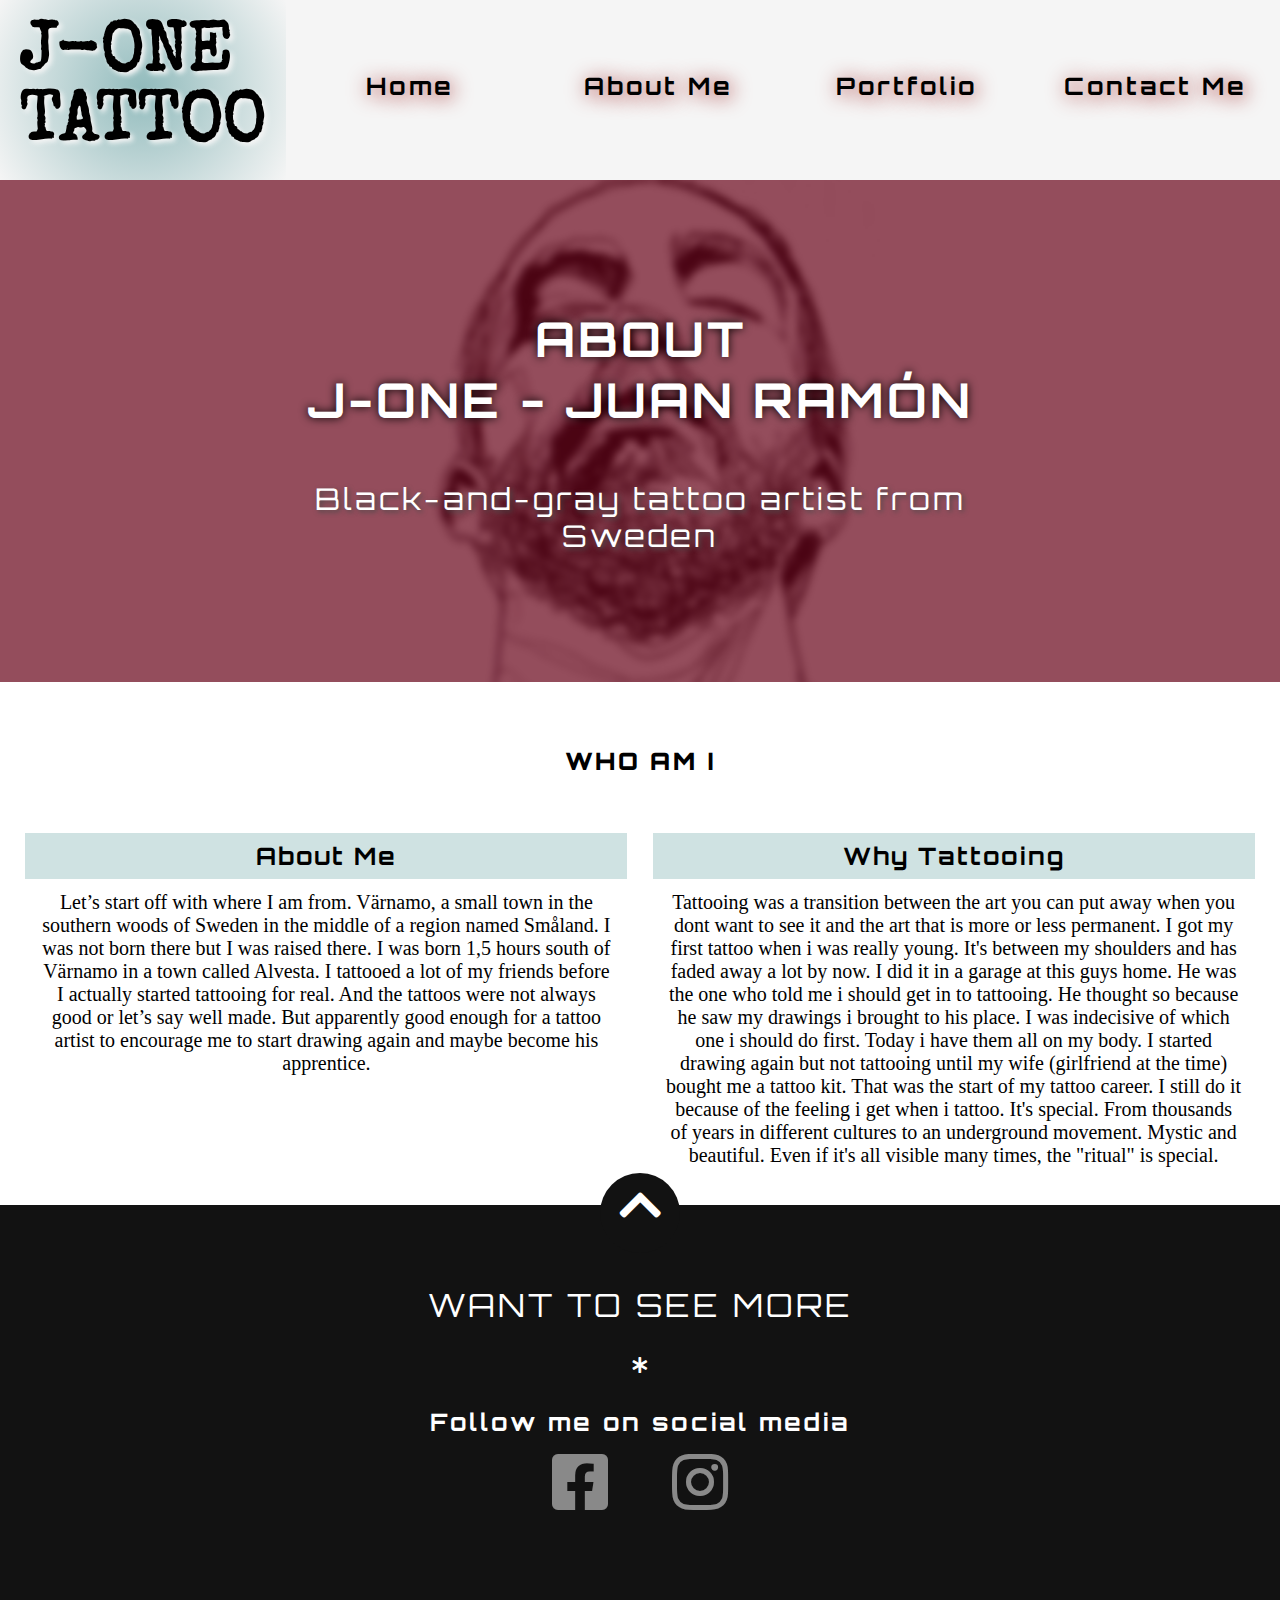
==== about.html @ 80d489d9 "first commit" ====
<!DOCTYPE html>
<html lang="en">
<head>
    <meta charset="UTF-8">
    <meta name="viewport" content="width=device-width, initial-scale=1.0">
    <meta name="description" content="J-ONE tattoo artist from sweden, black and grey, different styles, info, contact, portfolio">
    <link rel="stylesheet" href="https://cdnjs.cloudflare.com/ajax/libs/font-awesome/5.11.2/css/all.min.css">
    <link href="https://fonts.googleapis.com/css2?family=Orbitron:wght@400;500;600;700;800;900&display=swap" rel="stylesheet">
    <link href="https://fonts.googleapis.com/css2?family=Special+Elite&display=swap" rel="stylesheet">
    <title>J-ONE • About Me</title>
    <link rel="stylesheet" href="style.css">
</head>
<body id="about">
    
    <header>
        <nav class="top-bar">
            <a href="index.html" class="logo">J-ONE<br>tattoo</a>
            <div class="menu">
                <ul>
                    <li><a href="index.html">Home</a></li>
                    <li><a href="about.html">About Me</a></li>
                    <li><a href="pfolio.html">Portfolio</a></li>
                    <li><a href="contact.html">Contact Me</a></li>
                </ul>
            </div>

        </nav>
    </header>

    <div class="about">
        <div class="banner-text">
            <div class="banner-text-items">
                <h2>about <br> j-one - Juan Ramón</h2>
                <p>Black-and-gray tattoo artist from Sweden</p>
            </div>
        </div>
    </div>

    <main>       
        <h1 class="styles">Who Am I</h1>
        <article class="about-content">
            <div class="main1">
                <h2>About Me</h2>
                <p>Let’s start off with where I am from. Värnamo, 
                    a small town in the southern woods of Sweden 
                    in the middle of a region named Småland. 
                    I was not born there but I was raised there.
                    I was born 1,5 hours south of Värnamo in a town 
                    called Alvesta. 
                    I tattooed a lot of my friends before I actually 
                    started tattooing for real. And the tattoos were 
                    not always good or let’s say well made. But 
                    apparently good enough for a tattoo artist to 
                    encourage me to start drawing again and maybe 
                    become his apprentice. </p>
            </div>
            <div class="main1">
                <h2>Why Tattooing</h2>
                <p>Tattooing was a transition between the art you 
                    can put away when you dont want to see it and 
                    the art that is more or less permanent. I got 
                    my first tattoo when i was really young. It's 
                    between my shoulders and has faded away a lot 
                    by now. I did it in a garage at this guys home. 
                    He was the one who told me i should get in to 
                    tattooing. He thought so because he saw my 
                    drawings i brought to his place. I was indecisive 
                    of which one i should do first. Today i have 
                    them all on my body. I started drawing again 
                    but not tattooing until my wife (girlfriend at 
                    the time) bought me a tattoo kit. That was the 
                    start of my tattoo career. I still do it because of 
                    the feeling i get when i tattoo. It's special. 
                    From thousands of years in different cultures 
                    to an underground movement. Mystic and beautiful. 
                    Even if it's all visible many times, the "ritual" 
                    is special.</p>
            </div>
        </article>    
    </main>

    <footer>
        <div class="container">
            <div class="back-to-top">
                <a href="#about"><i class="fas fa-chevron-up"></i></a>
            </div>
            <div class="footer-content">
                <div class="footer-content-about animate-up">
                    <h3>want to see more</h3>
                    <div class="asterisk"><i class="fas fa-asterisk"></i></div>
                </div>
                <div class="footer-content-divider animate-bottom"></div>
            </div>
        
            <div class="social-media">
                <h4>Follow me on social media</h4>
                <ul class="social-icons">
                    <li>
                        <a href="#"><i class="fab fa-facebook-square"></i></a>
                    </li>
                    <li>
                        <a href="https://www.instagram.com/fuenzalidatattoo/"><i class="fab fa-instagram"></i></a>
                    </li>
                </ul>
            </div>
        </div>
    </footer>

</body>
</html>
---- style.css ----
*{
    margin: 0; 
    padding: 0;
    box-sizing: border-box;
    scroll-behavior: smooth;
}

.top-bar {
    background-color: whitesmoke;
    display: flex;
    width: 100%;
    height: auto;
}

.logo {
    color: rgb(0, 0, 0);
    flex: 1;
    font-size: 70px;
    text-shadow: 3px 3px 5px whitesmoke;
    padding: 20px;
    text-transform: uppercase;
    background-color: whitesmoke;
    background: rgb(95,158,160);
    background: radial-gradient(circle, rgba(95,158,160,0.665703781512605) 0%, rgba(95,158,160,0) 100%);
    font-family: 'Special Elite';
    font-weight: bold;
    
    text-decoration: none;
}

.menu {
    flex: 5;
    font-weight: bold;
    text-shadow: 2px 2px 20px rgb(158, 36, 36);
}

.menu ul {
    display: flex;
    list-style: none;
    margin-top: 71px;
    flex-flow: row wrap;
}

.menu ul li {
    flex: 1;
    text-align: center;
}

.menu ul li a {
    color: rgb(0, 0, 0);
    font-family: 'Orbitron', sans-serif;
    font-size: 1.5em;
    text-decoration: none;
    letter-spacing: 3px;
}

.menu ul li a:hover, .menu ul li a:active {
    font-size: 2em;
    transition: ease-out .3s;
}


/* Banner */
.banner{
    background: url("photos/home_bg_blur.jpg");
    background-size: 100%;
    background-position: center;
    position: relative;
    z-index: 1
}

.banner:before {
    position: absolute;
    content:  '';
    height: 100%;
    width: 100%;
    top: 0;
    left: 0;
    background: rgba(102, 1, 23, 0.5);
    z-index: -1;
} 

.banner-text {
    font-family: 'Orbitron', sans-serif;
    display: flex;
    padding: 10% 0;
}

.banner-text-items {
    color: #fff;
    margin: auto;
    text-align: center;
    width: 60%;
}

.banner-text-items h2 {
    color: #fff;
    text-shadow: 1px 1px 1px rgb(213, 213, 213);
    font-size: 3em;
    margin-bottom: 20px;
    text-transform: uppercase;
    text-shadow: 0px 0px 10px rgb(0, 0, 0);
    letter-spacing: 3px;
    animation: fadeUp 1s forwards;
    /* animation-delay: 0.5s; */
}

.banner-text-items p {
    font-size: 30px;
    text-shadow: 2px 2px 5px rgb(74, 74, 74);
    padding-top: 30px;
    letter-spacing: 3px;
    animation: scale 1s forwards;
}

/* main */

.about {
    background: url("photos/about_face_blur_bg.jpg");
    background-size: 100%;
    background-position: center;
    position: relative;
    z-index: 1
}

.about:before {
    position: absolute;
    content:  '';
    height: 100%;
    width: 100%;
    top: 0;
    left: 0;
    background: rgba(102, 1, 23, 0.7);
    z-index: -1;
}

.about-content {
    display: flex;
    flex-flow: row wrap;
    padding: 1% 1% 1% 1%;
}

.main1 h2 {
    font-family: 'Orbitron', sans-serif;
    letter-spacing: 2px;
    background-color: rgba(95, 158, 160, 0.3);
    padding: .5rem;
}

.main1 {
    flex: 1;
    padding: 1%;
    text-align: center;
}

.main1 p {
    padding: 2%;
    font-size: 20px;
}

.styles{
    font-family: 'Orbitron', sans-serif;
    font-size: 1.5em;
    font-weight: 900;
    margin-top: 4rem;
    margin-bottom: 2rem;
    padding: 0 15%;
    text-transform: uppercase;
    text-align: center;
    letter-spacing: 0.1em;
}

/* portfolio-content */
.pfolio-items {
    display: flex;
    align-items: center;
    flex-direction: column;
}

.pfolio {
    background: url("photos/portfolio_blur_bg.jpg");
    background-size: 100%;
    background-position: center;
    position: relative;
    z-index: 1;
}

.pfolio:before {
    position: absolute;
    content:  '';
    height: 100%;
    width: 100%;
    top: 0;
    left: 0;
    background: rgba(102, 1, 23, 0.6);
    z-index: -1;
}

.grid-content {
    margin: 0 0 3% 0;
}

.img_row {
    display: flex;
    flex-wrap: wrap;
    padding: 1rem 1rem;
  }
  
  /* Create four equal columns that sits next to each other */
.column {
    flex: 25%;
    max-width: 25%;
}

.column img {
    transition: .5s ease-in-out;
}

.column img:hover {
    transform: scale(1.2);
}


/* Contact */

.contact {
    background: url("photos/bg-contact.jpg");
    background-size: 100%;
    background-position: center;
    position: relative;
    z-index: 1;
}

.contact:before {
    position: absolute;
    content:  '';
    height: 100%;
    width: 100%;
    top: 0;
    left: 0;
    background: rgba(102, 1, 23, 0.7);
    z-index: -1;
}

.banner-text-items input[type="text"] {
    font-family: Georgia, 'Times New Roman', Times, serif;
    font-size: 20px;
    border-radius: 5px;
    margin-top: 15px;
    padding: 15px;
    width: 100%;
}

.banner-text-items textarea {
    font-family: Georgia, 'Times New Roman', Times, serif;
    font-size: 20px;
    border-radius: 5px;
    margin-top: 15px;
    height: 150px;
    padding: 15px;
    width: 100%;
    resize: none;
}

.btn {
    font-family: 'Orbitron', sans-serif;
    margin-top: 15px;
    background: cadetblue;
    color: rgb(0, 0, 0);
    font-size: 20px;
    font-weight: bold;
    letter-spacing: 4px;
    padding: 15px 55px;
    text-decoration: none;
    text-transform: uppercase;
    cursor: pointer;
}

.btn:hover {
    font-size: 22px;
    margin-top: 13px;
    background: rgb(67, 111, 113);
}

.banner-text-items #error_message {
    font-size: 25px;
    color: black;
    margin-top: 15px;
    letter-spacing: 3px;
    transition: all 0.5s ease;
    background-color: cadetblue;
    width:100%
}

/* footer */
footer {
    padding: 3rem 0;
    background-color: #121212;
    color: #fff;
    text-align: center;
    position: relative;
    z-index: 1;
}

.back-to-top {
    width: 5rem;
    height: 5rem;
    background-color: #121212;
    position: absolute;
    top: -2rem;
    left: 50%;
    transform: translateX(-50%);
    border-radius: 50%;
    
}

.back-to-top i {
    display: block;
    color: #fff;
    font-size: 3rem;
    padding: 0.5rem;
}

.back-to-top a{
    text-decoration: none;
}

.footer-content {
    overflow: hidden;
}

.footer-content h3 {
    font-family: 'Orbitron', sans-serif;
    font-size: 2rem;
    text-transform: uppercase;
    font-weight: 100;
    letter-spacing: 3px;
    margin: 2rem;
}

.footer-content .asterisk {
    margin-bottom: 2.4rem 0;
}

.footer-content-about {
    margin-bottom: 2rem;
}

.footer-content-about p {
    line-height: 2;
}

.social-media h4 {
    font-family: 'Orbitron', sans-serif;
    font-size: 1.5rem;
    letter-spacing: 3px;
}

.social-icons {
    list-style: none;
    margin-bottom: 2rem;
    display: flex;
    justify-content: center;
}

.social-icons i {
    font-size: 4rem;
    color: #fff;
    padding: 0.8rem 2rem;
    opacity: 0.5;
    transition: color 0.5s 
}

.social-icons i:hover,
.social-icons i:focus {
    /* color: rgb(158, 36, 36); */
    color: cadetblue;
}




/* media query */

@media all and (max-width:600px) {
    .top-bar {
        flex-direction: column;
        text-align: center;
    }

    .logo {
        padding: 18px 0 0;
    }

    .menu ul {
        flex-direction: column;
        margin-top: 0;
    }

    .menu ul li {
        padding: 5px;
    }

    .banner-text-items {
        width: 80%;
    }

    .banner-text-items h2 {
        font-size:  1.5em;
        margin-bottom: 0;
    }

    .banner-text-items p {
        font-size: 1.2em;
        padding-top: 10px;
    }

    .main1 h2 {
        font-size: 1.3em;
        padding-top: 1em;
    }

    .about-content {
        flex-direction: column;
        margin: 0 0 10% 0;
    }

    .grid-content {
        margin: 0 0 10% 0;
    }
   
    .column {
        flex: 50%;
        max-width: 50%;
      }
    
    .styles {
        font-size: 1.3em;
        margin-top: 1rem;
        margin-bottom: 1rem;
    }

    footer {
        padding: 3rem 0 1rem 0;
    }
}

/* Animations */

@keyframes fadeUp {
    0%{
        opacity: 0;
        transform: translateY(5rem);
    }
    100% {
        opacity: 1;
        transform: translateY(0rem);
    }
}

@keyframes scale {
    0%{
        opacity: 0;
        transform: scale(2);
    }
    100% {
        opacity: 1;
        transform: scale(1);
    }
}
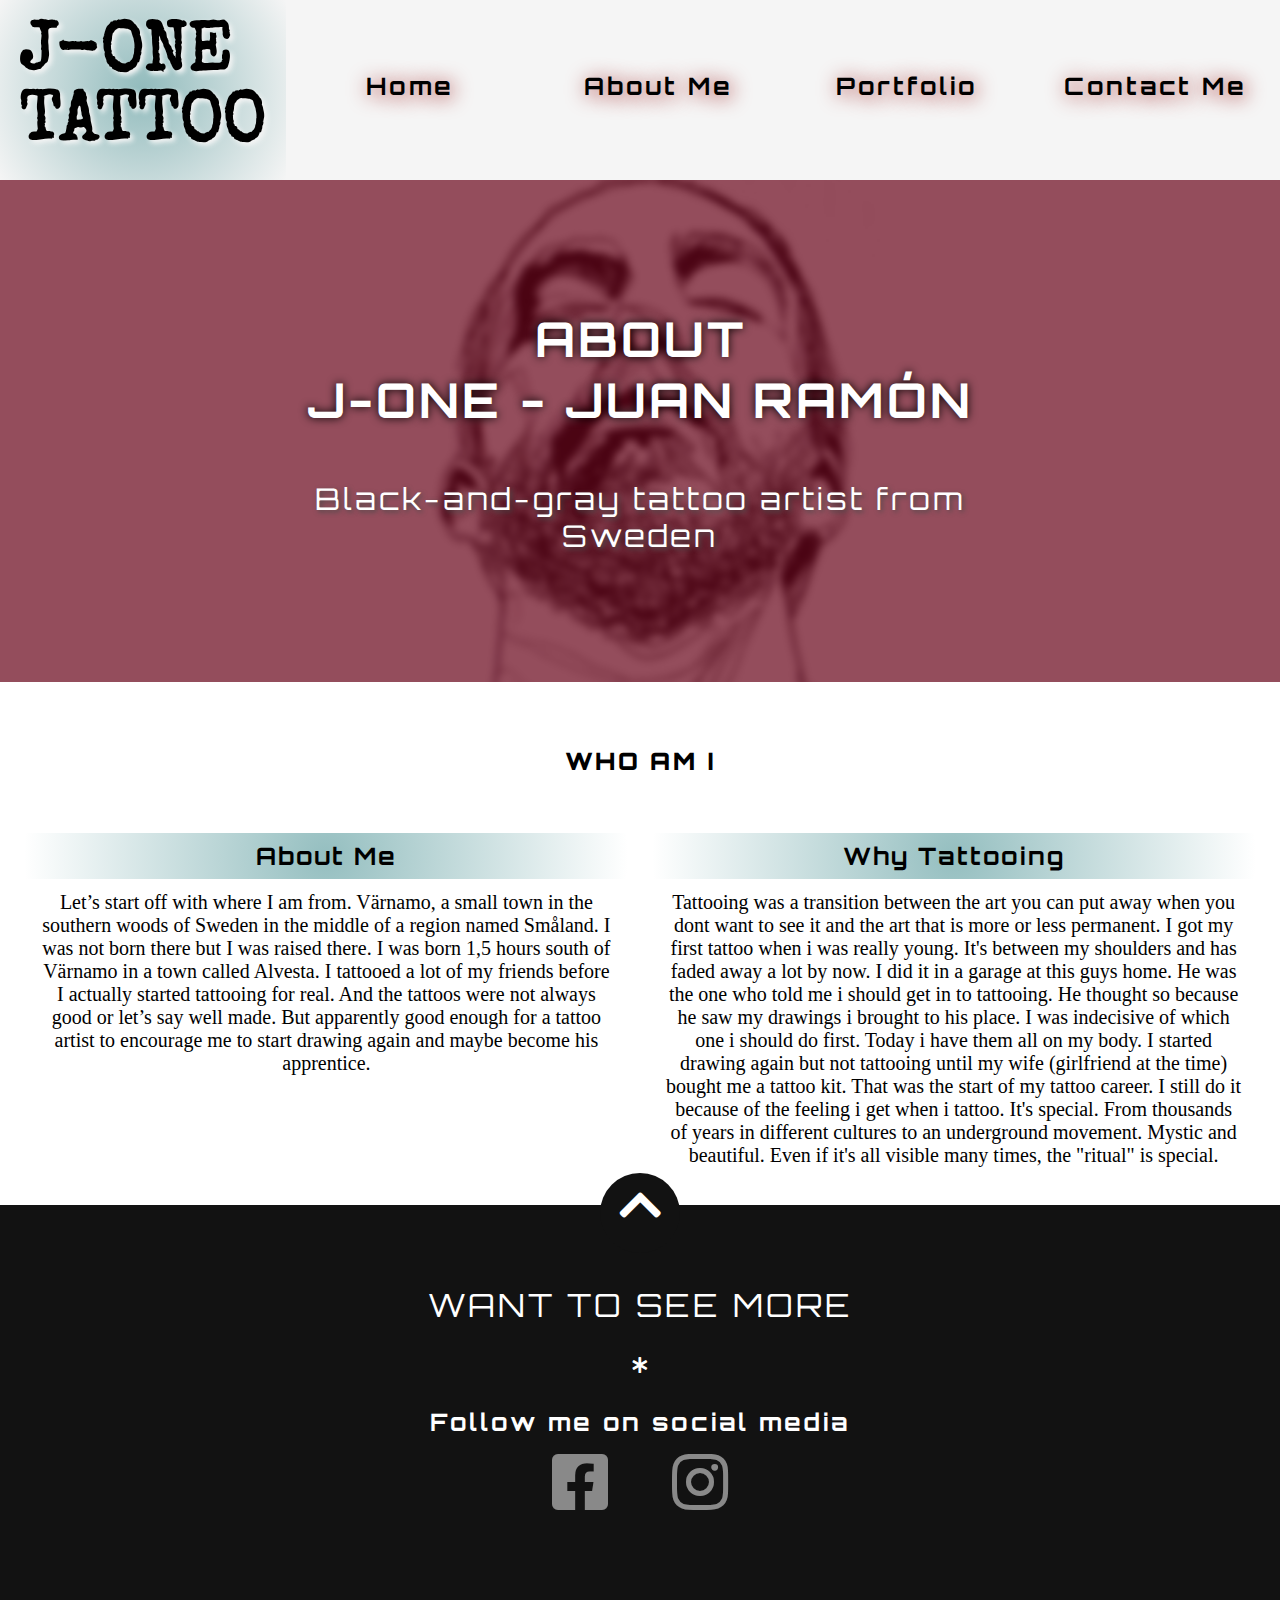
==== commit 847d8618: "Added hamburger menu and animations to css" ====
--- a/about.html
+++ b/about.html
@@ -15,6 +15,8 @@
     <header>
         <nav class="top-bar">
             <a href="index.html" class="logo">J-ONE<br>tattoo</a>
+            <input class="menu-btn" type="checkbox" id="menu-btn">
+            <label class="menu-icon" for="menu-btn"><span class="nav-icon"></span></label>
             <div class="menu">
                 <ul>
                     <li><a href="index.html">Home</a></li>
--- a/style.css
+++ b/style.css
@@ -10,6 +10,10 @@
     display: flex;
     width: 100%;
     height: auto;
+}
+
+.top-bar .menu-btn{
+    display: none;
 }
 
 .logo {
@@ -57,6 +61,7 @@
 .menu ul li a:hover, .menu ul li a:active {
     font-size: 2em;
     transition: ease-out .3s;
+    text-shadow: 2px 2px 20px cadetblue;
 }
 
 
@@ -101,7 +106,8 @@
     text-transform: uppercase;
     text-shadow: 0px 0px 10px rgb(0, 0, 0);
     letter-spacing: 3px;
-    animation: fadeUp 1s forwards;
+    animation: fadeUp 2s forwards;
+    transition: ease 0.2s;
     /* animation-delay: 0.5s; */
 }
 
@@ -143,7 +149,7 @@
 .main1 h2 {
     font-family: 'Orbitron', sans-serif;
     letter-spacing: 2px;
-    background-color: rgba(95, 158, 160, 0.3);
+    background: radial-gradient(circle, rgba(95,158,160,0.665703781512605) 0%, rgba(95,158,160,0) 100%);;
     padding: .5rem;
 }
 
@@ -382,7 +388,7 @@
 
 /* media query */
 
-@media all and (max-width:600px) {
+@media all and (max-width:750px) {
     .top-bar {
         flex-direction: column;
         text-align: center;
@@ -392,17 +398,103 @@
         padding: 18px 0 0;
     }
 
+    .top-bar ul{
+        margin: 0;
+        padding: 0;
+        list-style: none;
+        overflow: hidden;
+        /* background-color: red; */
+    }
+
+    .top-bar ul a{
+        display: block;
+        padding: 10px;
+        
+    }
+
+    .top-bar .logo{
+        display: block;
+        font-size: 3em;
+        padding: 10px 20px;
+    }
+
+    .top-bar .menu ul{
+        clear: both;
+        max-height: 0;
+        transition: max-height 1s ease out;
+    }
+
+    .top-bar .menu{
+        transition: max-height 1s ease out;
+    }
+
+    .top-bar .menu-icon{
+        padding: 25px 20px;
+        cursor: pointer;
+        transition: background 0.5s ease-out;
+    }
+
+    .top-bar .menu-icon .nav-icon{
+        background: rgb(0, 0, 0);
+        display: block;
+        height: 4px;
+        width: 20px;
+        position: relative;
+        transition: background 0.5s ease-out;
+    }
+
+    .top-bar .menu-icon .nav-icon:before{
+        background: rgb(0, 0, 0);
+        content: "";
+        display: block;
+        height: 100%;
+        width: 100%;
+        position: absolute;
+        transition: all 0.5s ease-out;
+        top: 7px;
+    }
+
+    .top-bar .menu-icon .nav-icon:after{
+        background: rgb(0, 0, 0);
+        content: "";
+        display: block;
+        height: 100%;
+        width: 100%;
+        position: absolute;
+        transition: all 0.5s ease-out;
+        top: -7px;
+    }
+
+    .top-bar .menu-btn:checked ~ .menu ul{
+        max-height: 400px;
+        z-index: 100;
+    }
+
+    .top-bar .menu-btn:checked ~ .menu-icon .nav-icon{
+        background: transparent;
+    }
+
+    .top-bar .menu-btn:checked ~ .menu-icon .nav-icon:before{
+        transform: rotate(-45deg);
+        top: 0;
+    }
+
+    .top-bar .menu-btn:checked ~ .menu-icon .nav-icon:after{
+        transform: rotate(45deg);
+        top: 0;
+    }
+
     .menu ul {
         flex-direction: column;
         margin-top: 0;
-    }
-
-    .menu ul li {
-        padding: 5px;
-    }
+        /* float: left; */
+    }
+
+    /* banner */
 
     .banner-text-items {
         width: 80%;
+        /* z-index: ; */
     }
 
     .banner-text-items h2 {
@@ -443,15 +535,19 @@
     footer {
         padding: 3rem 0 1rem 0;
     }
+
+
 }
 
 /* Animations */
 
 @keyframes fadeUp {
-    0%{
+    0%,
+    20%{
         opacity: 0;
         transform: translateY(5rem);
     }
+    
     100% {
         opacity: 1;
         transform: translateY(0rem);
